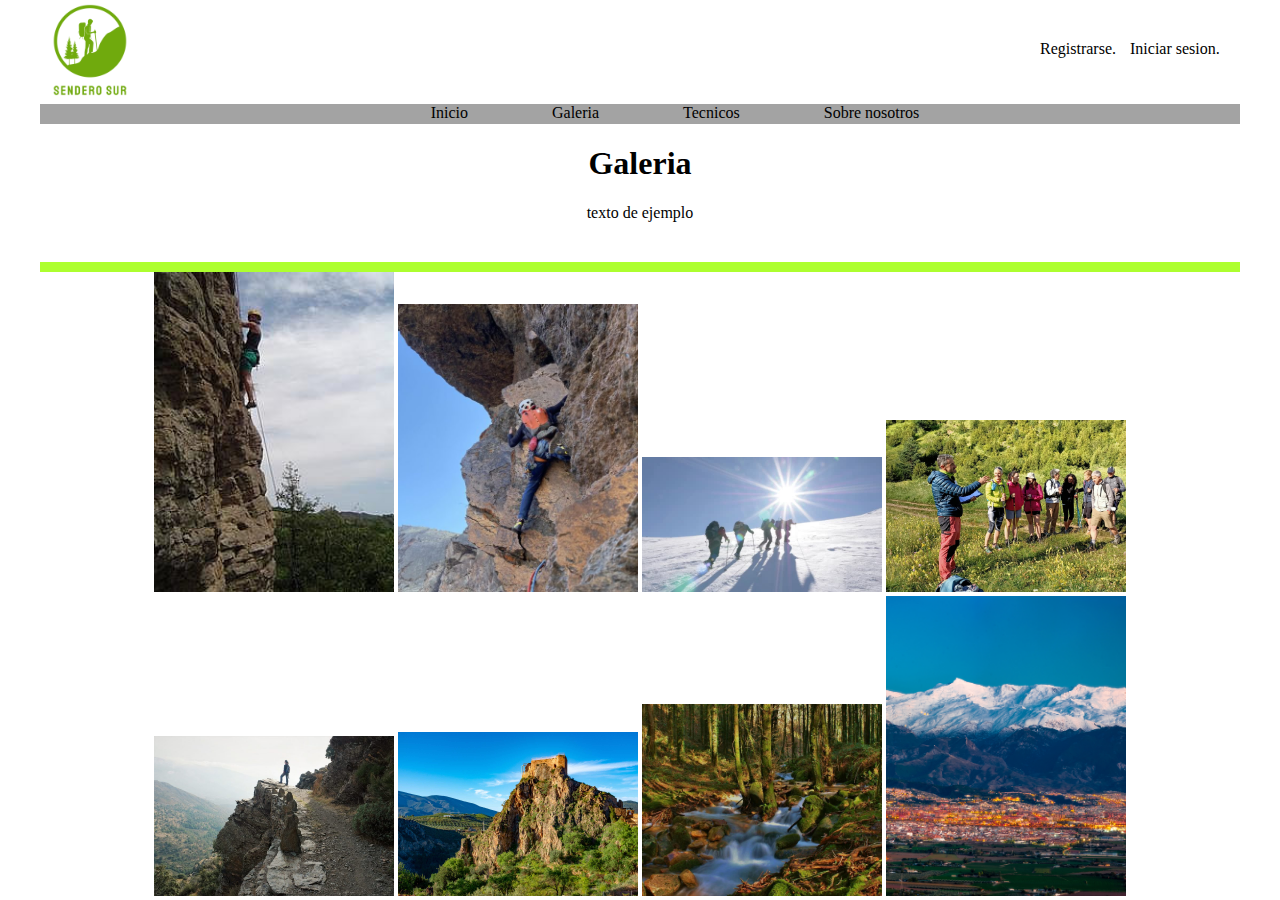
==== Galeria.html @ 6e087006 "web" ====
<!DOCTYPE html>
<html lang="en">

<head>
    <meta charset="UTF-8">
    <meta name="viewport" content="width=device-width, initial-scale=1.0">
    <title>Document</title>
    <style>
        #inicio {
            text-decoration: none;
            padding: 5px;
            margin-left: 70px;
            color: black;
        }

        #inicio:hover {
            background-color: rgb(179, 218, 224);
            color: rgb(26, 78, 190);
        }
        img{
            width: 20%;
            height: 20%;
        }
    </style>
</head>

<body style="width: 1200px; margin: auto;">
    <div>
        <header style="  margin: auto; ">
            <img style=" width: 100px; height: 100px;" src="ImgInicio/Logo.png" alt="Logo de la pagina">
            <div id="registros" style="float: right;  height: 100px; width: 200px;">
                <div style="float: right;  position: absolute; margin-top: 40px; margin-left:90px;">
                    Iniciar sesion.
                </div>
                <div style="float: left;  position: absolute; margin-top: 40px;">
                    Registrarse.
                </div>
            </div>
        </header>

        <nav style="height: 20px; width: 1200px; margin: auto; position:sticky; background-color: rgb(163, 163, 163);">
            <div style="text-align: center;">
                <a id="inicio" href="Inicio.html">Inicio</a>
                <a id="inicio" href="Galeria.html">Galeria</a>
                <a id="inicio" href="Tecnicos.html">Tecnicos</a>
                <a id="inicio" href="#">Sobre nosotros</a>
            </div>
    </div>
    <div style="text-align: center;">
        <h1>Galeria</h1>
        <p>texto de ejemplo</p>
    </div>
    <div style="background-color: greenyellow; width: 1200px; height: 10px; margin-top: 40px;"></div>
    <div style="width: 1200px; text-align: center;">
        <img src="ImgInicio/escalada1.jpg" alt="">
        <img src="ImgInicio/escalada2.jpg" alt="">
        <img src="ImgInicio/imagennieve.jpg" alt="">
        <img src="ImgInicio/imgpersonas.jpeg" alt="">
        <img src="ImgInicio/Ruta1.jpg" alt="">
        <img src="ImgInicio/ruta2.jpg" alt="">
        <img src="ImgInicio/rutario.jpg" alt="">
        <img src="ImgInicio/SierraNevadaBlog1.jpg" alt="">
    </div>
</body>

</html>
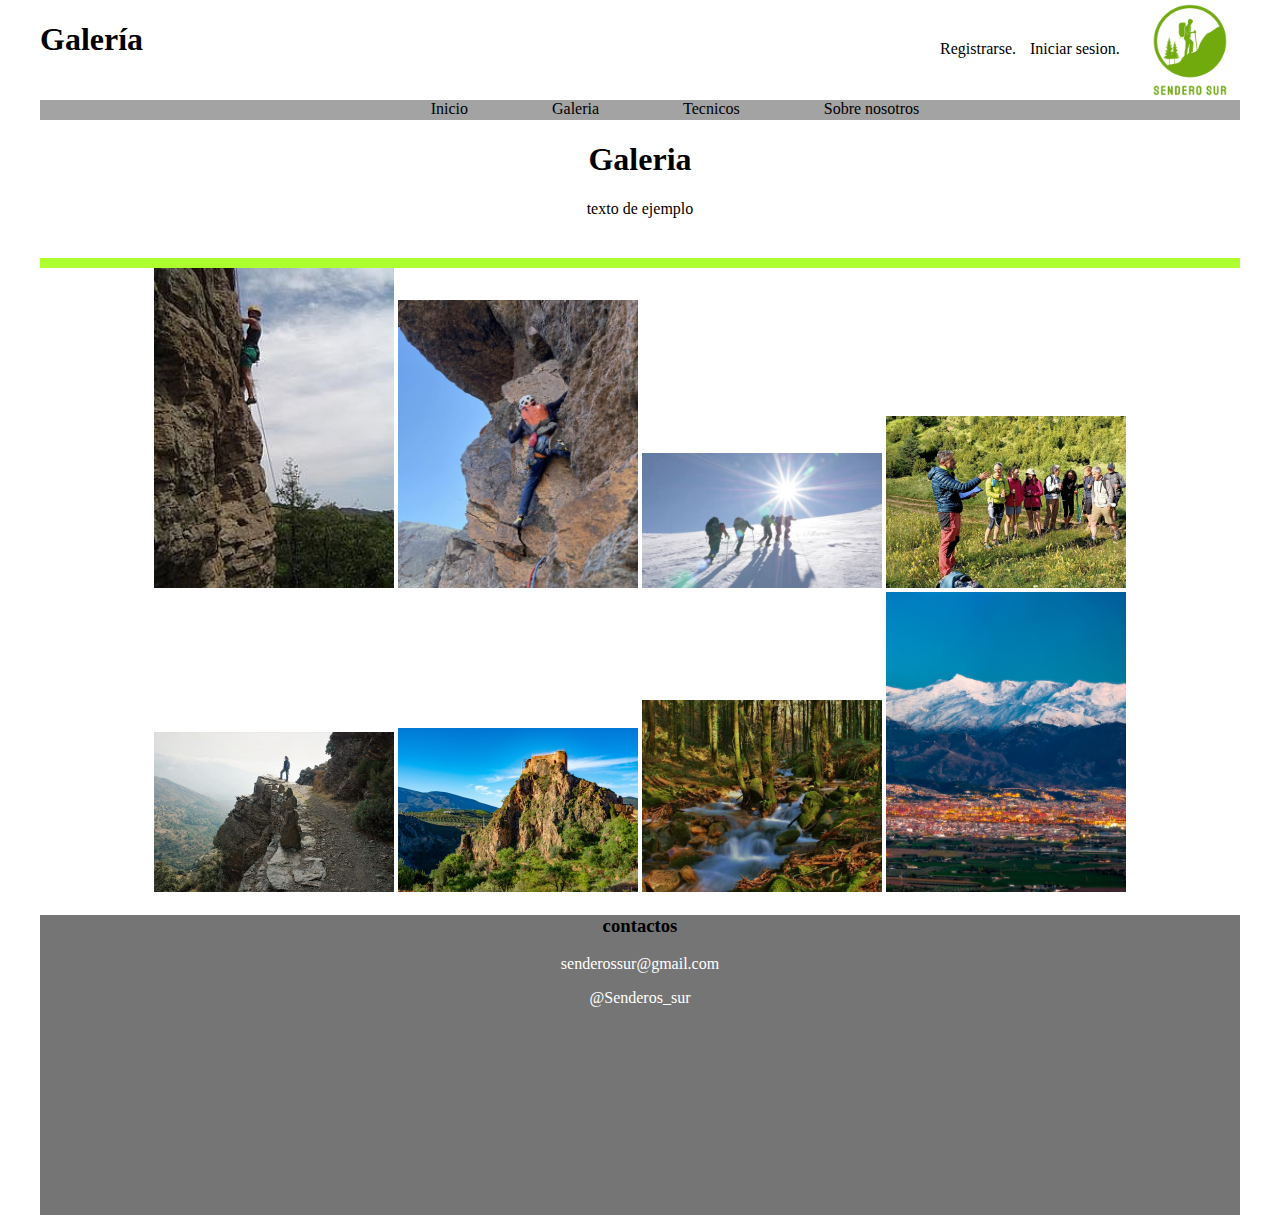
==== commit d6abeb9c: "web" ====
--- a/Galeria.html
+++ b/Galeria.html
@@ -21,13 +21,25 @@
             width: 20%;
             height: 20%;
         }
+        #contactos {
+            text-decoration: none;
+            color: white;
+        }
+
+        #contactos:hover {
+            background-color: rgb(179, 218, 224);
+            color: rgb(26, 78, 190);
+        }
     </style>
 </head>
 
 <body style="width: 1200px; margin: auto;">
     <div>
-        <header style="  margin: auto; ">
-            <img style=" width: 100px; height: 100px;" src="ImgInicio/Logo.png" alt="Logo de la pagina">
+        <header style="  margin: auto; height: 100px;">
+            <img style=" width: 100px; height: 100px; float: right;" src="ImgInicio/Logo.png" alt="Logo de la pagina">
+
+            <h1 style="float: left;">Galería</h1>
+
             <div id="registros" style="float: right;  height: 100px; width: 200px;">
                 <div style="float: right;  position: absolute; margin-top: 40px; margin-left:90px;">
                     Iniciar sesion.
@@ -40,10 +52,10 @@
 
         <nav style="height: 20px; width: 1200px; margin: auto; position:sticky; background-color: rgb(163, 163, 163);">
             <div style="text-align: center;">
-                <a id="inicio" href="Inicio.html">Inicio</a>
+                <a id="inicio" href="Index.html">Inicio</a>
                 <a id="inicio" href="Galeria.html">Galeria</a>
                 <a id="inicio" href="Tecnicos.html">Tecnicos</a>
-                <a id="inicio" href="#">Sobre nosotros</a>
+                <a id="inicio" href="Sobre nosotros.html">Sobre nosotros</a>
             </div>
     </div>
     <div style="text-align: center;">
@@ -61,6 +73,13 @@
         <img src="ImgInicio/rutario.jpg" alt="">
         <img src="ImgInicio/SierraNevadaBlog1.jpg" alt="">
     </div>
+    <div style="background-color: rgb(117, 117, 117); width: 1200px; height: 300px;">
+        <div style="text-align: center;">
+            <h3>contactos</h3>
+            <p><a id="contactos" href="#">senderossur@gmail.com</a></p>
+            <p><a id="contactos" href="#">@Senderos_sur</a></p>
+        </div>
+    </div>
 </body>
 
 </html>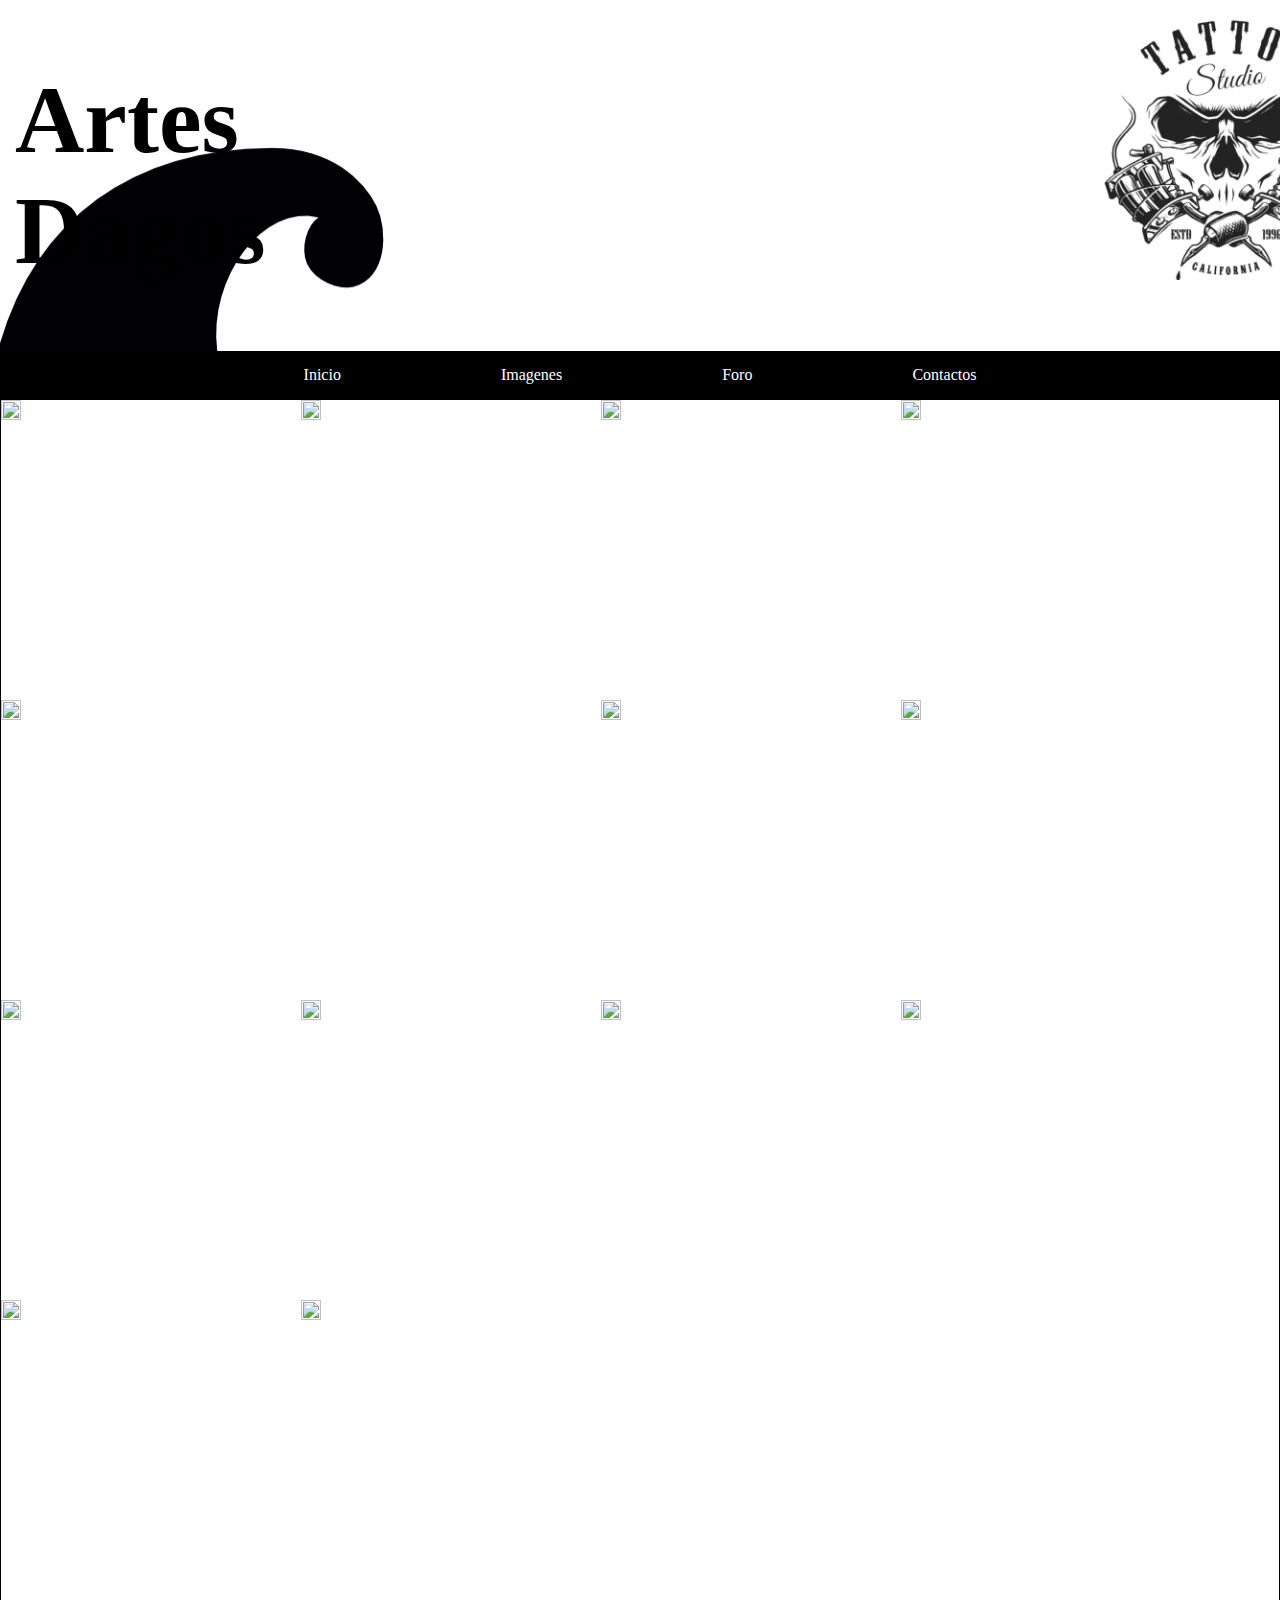
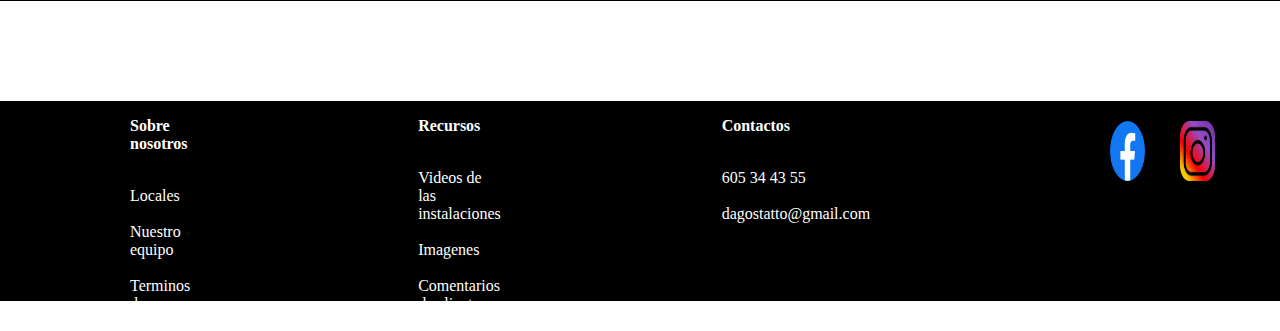
==== commit 86002dbb: "pagina" ====
--- a/Galeria.html
+++ b/Galeria.html
@@ -1,85 +1,88 @@
 <!DOCTYPE html>
 <html lang="en">
-
 <head>
     <meta charset="UTF-8">
     <meta name="viewport" content="width=device-width, initial-scale=1.0">
     <title>Document</title>
-    <style>
-        #inicio {
-            text-decoration: none;
-            padding: 5px;
-            margin-left: 70px;
-            color: black;
-        }
+    <link rel="stylesheet" href="css/estiloGalería.css">
+</head>
+<body>
+    <div id="menu">
+        <header>
+            <h1>Artes Dagos</h1>
+            <div id="registros">
+            </div>
+            <img src="css/imagenes/Logo/logo.png" alt="">
+        </header>
+        <nav>
+            <a href="">Inicio</a>
+            <a href="">Imagenes</a>
+            <a href="">Foro</a>
+            <a href="">Contactos</a>
+        </nav>
+    </div>
 
-        #inicio:hover {
-            background-color: rgb(179, 218, 224);
-            color: rgb(26, 78, 190);
-        }
-        img{
-            width: 20%;
-            height: 20%;
-        }
-        #contactos {
-            text-decoration: none;
-            color: white;
-        }
+    <div id="bloque">
+    </div>
 
-        #contactos:hover {
-            background-color: rgb(179, 218, 224);
-            color: rgb(26, 78, 190);
-        }
-    </style>
-</head>
+    <div id="Galería" class="gridContainer">
+        <img src="https://cdn.domestika.org/c_fit,dpr_auto,f_auto,q_80,t_base_params,w_820/v1648047212/content-items/010/922/720/E0B16BE2-208C-4A99-9451-0421EDFF9979-original.jpeg?1648047212" alt="" id="item1">
+        <img src="https://media.istockphoto.com/id/1189587813/es/vector/espada-con-rosas-boceto-de-tatuaje-ilustraci%C3%B3n-dibujada-a-mano-convertida-en-vector-aislado.jpg?s=612x612&w=0&k=20&c=6cYSuOiQOF3SPHmzosU7K2pGjygzmb1EOsltYpSzY_Q=" alt="" id="item2">
+        <img src="https://i.pinimg.com/originals/58/b4/b2/58b4b21e5801e6d7500d2e0ec3476f01.jpg" alt="" id="item3">
+        <img src="https://i.pinimg.com/736x/8c/c4/e7/8cc4e75bd705f0c743302ca2c6d65d17.jpg" alt="" id="item4">
+        <img src="https://javierlekuona.files.wordpress.com/2013/10/tatto2.jpg" alt="" id="item5">
+        <img src="https://www.shutterstock.com/image-vector/rose-flower-on-white-background-600nw-1450907987.jpg" alt="" id="item6">
+        <img src="https://tatuajes.wiki/wp-content/uploads/dibujos-de-tatuajes-para-hombres-5.jpg" alt="" id="item7">
+        <img src="https://e1.pxfuel.com/desktop-wallpaper/771/244/desktop-wallpaper-easy-tattoos-to-draw-new-cool-and-easy-tattoos-cool-electronic-cool-drawings.jpg" alt="" id="item8">
+        <img src="https://catalogodetatuajesparahombres.com/wp-content/uploads/2017/02/dibujos-de-tatuajes-para-dibujar-a-lapiz.jpg" alt="" id="item9">
+        <img src="https://www.shutterstock.com/image-vector/swallow-bird-doodle-illustration-vector-600nw-2276076451.jpg" alt="" id="item10">
+        <img src="https://i.pinimg.com/564x/2e/b3/ab/2eb3ab2c1ab9af6e56e8533dc5708a17.jpg" alt="" id="item11">
+        <img src="https://us.123rf.com/450wm/rudvi/rudvi1703/rudvi170300049/74900333-tatuajes-g%C3%B3ticos-tatuaje-tribal-de-arte-dibujo-vectorial-de-un-tatuaje-idea-para-dise%C3%B1o.jpg" alt="" id="item12">
+        <img src="https://ih1.redbubble.net/image.5097394433.1485/raf,360x360,075,t,fafafa:ca443f4786.jpg" alt="" id="item13">
+    </div>
 
-<body style="width: 1200px; margin: auto;">
-    <div>
-        <header style="  margin: auto; height: 100px;">
-            <img style=" width: 100px; height: 100px; float: right;" src="ImgInicio/Logo.png" alt="Logo de la pagina">
-
-            <h1 style="float: left;">Galería</h1>
-
-            <div id="registros" style="float: right;  height: 100px; width: 200px;">
-                <div style="float: right;  position: absolute; margin-top: 40px; margin-left:90px;">
-                    Iniciar sesion.
-                </div>
-                <div style="float: left;  position: absolute; margin-top: 40px;">
-                    Registrarse.
-                </div>
-            </div>
-        </header>
-
-        <nav style="height: 20px; width: 1200px; margin: auto; position:sticky; background-color: rgb(163, 163, 163);">
-            <div style="text-align: center;">
-                <a id="inicio" href="Index.html">Inicio</a>
-                <a id="inicio" href="Galeria.html">Galeria</a>
-                <a id="inicio" href="Tecnicos.html">Tecnicos</a>
-                <a id="inicio" href="Sobre nosotros.html">Sobre nosotros</a>
-            </div>
-    </div>
-    <div style="text-align: center;">
-        <h1>Galeria</h1>
-        <p>texto de ejemplo</p>
-    </div>
-    <div style="background-color: greenyellow; width: 1200px; height: 10px; margin-top: 40px;"></div>
-    <div style="width: 1200px; text-align: center;">
-        <img src="ImgInicio/escalada1.jpg" alt="">
-        <img src="ImgInicio/escalada2.jpg" alt="">
-        <img src="ImgInicio/imagennieve.jpg" alt="">
-        <img src="ImgInicio/imgpersonas.jpeg" alt="">
-        <img src="ImgInicio/Ruta1.jpg" alt="">
-        <img src="ImgInicio/ruta2.jpg" alt="">
-        <img src="ImgInicio/rutario.jpg" alt="">
-        <img src="ImgInicio/SierraNevadaBlog1.jpg" alt="">
-    </div>
-    <div style="background-color: rgb(117, 117, 117); width: 1200px; height: 300px;">
-        <div style="text-align: center;">
-            <h3>contactos</h3>
-            <p><a id="contactos" href="#">senderossur@gmail.com</a></p>
-            <p><a id="contactos" href="#">@Senderos_sur</a></p>
+    <footer>
+        <div>
+            <ul style="list-style: none;">
+                <li>
+                    <p><strong>Sobre nosotros</strong></p>
+                </li>
+                <br>
+                <li><a href="">Locales</a></li>
+                <br>
+                <li><a href="">Nuestro equipo</a></li>
+                <br>
+                <li><a href="">Terminos de seguridad</a></li>
+            </ul>
         </div>
-    </div>
+        <div>
+            <ul style="list-style: none;">
+                <li>
+                    <p><strong>Recursos</strong></p>
+                </li>
+                <br>
+                <li><a href="">Videos de las instalaciones</a></li>
+                <br>
+                <li><a href="">Imagenes</a></li>
+                <br>
+                <li><a href="">Comentarios de clientes</a></li>
+            </ul>
+        </div>
+        <div>
+            <ul style="list-style: none;">
+                <li>
+                    <p><strong>Contactos</strong></p>
+                </li>
+                <br>
+                <li>605 34 43 55</li>
+                <br>
+                <li><a href="">dagostatto@gmail.com</a></li>
+            </ul>
+        </div>
+        <div id="contactos">
+            <a href=""><img src="css/imagenes/Contactos/contacto1.png" alt=""></a>
+            <a href=""><img src="css/imagenes/Contactos/contacto2.png" alt=""></a>
+        </div>
+    </footer>
 </body>
-
 </html>--- a/css/estiloGalería.css
+++ b/css/estiloGalería.css
@@ -0,0 +1,104 @@
+body{
+    border: 0px;
+    margin: 0px;
+    padding: 0px;
+    overflow-x: hidden;
+}
+
+header{
+    background-image: url("imagenes/Logo/ocean-wave-shape_icon-icons.com_70662.png");
+    background-repeat:no-repeat;
+    background-position-y: 80px;
+    background-position-x: 0;
+    padding: 0px;
+    border: 0px;
+    display: flex;
+    font-size: 3em;
+    color: black;
+
+}
+
+
+
+header img{
+    width: 300px;
+    height: 300px;
+    margin-left: 90vh;
+    filter: saturate(100%);
+}
+
+header h1{
+    filter:brightness(2);
+    margin-left: 15px;
+}
+
+nav{
+    display: flex;
+    justify-content:center;
+    background: black;
+    
+}
+
+nav a{
+    color: rgb(255, 255, 255);
+    text-decoration: none;
+    padding: 15px;
+    padding-left: 80px;
+    padding-right: 80px;
+    background-color: black;
+    transition: background-color 1s linear;
+
+}
+
+.gridContainer{
+    display: grid;
+    grid-template-columns: repeat(4, 300px) ;
+    grid-area: 100px;
+    grid-template-rows: repeat(4, 300px);
+    border: 1px solid black;
+}
+
+#item2{
+    grid-row: span 2;
+}
+
+#Galería img{
+    width:fit-content;
+    height:fit-content;
+}
+
+nav a:hover{
+    background-color: white;
+    color: black;
+}
+
+footer{
+    display: flex;
+    height: 200px;
+    justify-content: center;
+    margin-top: 100px;
+    background: black;
+}
+
+footer div{
+    color: white;
+    margin-left: 10vh;
+    margin-right: 10vh;
+}
+
+a{
+    text-decoration: none;
+    color: white;
+}
+
+#contactos{
+    display: flex;
+    justify-content: flex-start;
+}
+
+#contactos img{
+    margin-left: 60px;
+    margin-top: 20px;
+    width: 50%;
+    height: 30%;
+}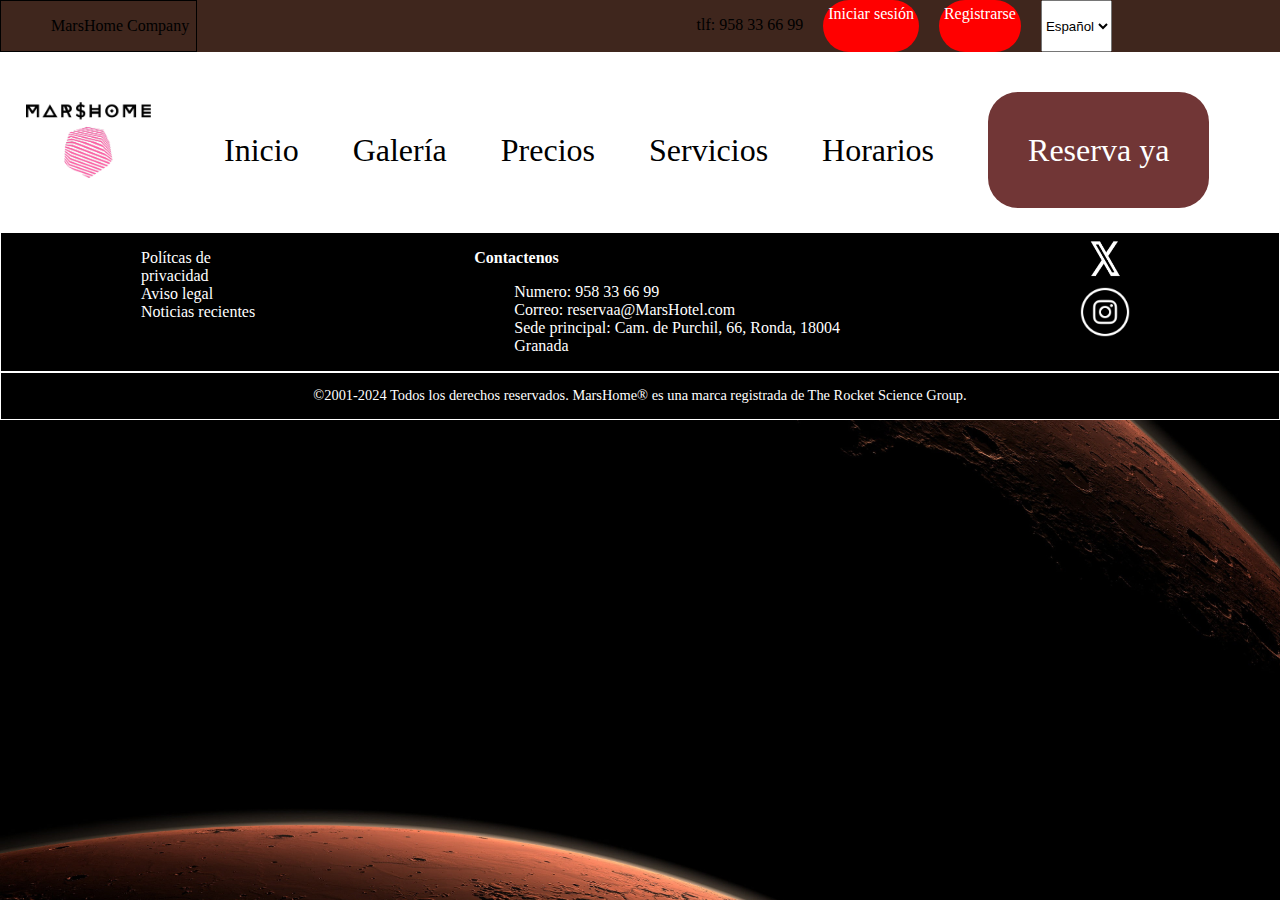
==== commit ff30fdd1: "pag web" ====
--- a/Galeria.html
+++ b/Galeria.html
@@ -4,84 +4,67 @@
     <meta charset="UTF-8">
     <meta name="viewport" content="width=device-width, initial-scale=1.0">
     <title>Document</title>
-    <link rel="stylesheet" href="css/estiloGalería.css">
+    <link rel="stylesheet" href="css/galeria.css">
 </head>
 <body>
-    <div id="menu">
-        <header>
-            <h1>Artes Dagos</h1>
-            <div id="registros">
+    <header>
+        <div id="upper" style="display: flex;">
+            <div style="width: 200px; border: 1px black solid;">
+                <p style="margin-left: 50px; ">MarsHome Company</p>
             </div>
-            <img src="css/imagenes/Logo/logo.png" alt="">
-        </header>
-        <nav>
-            <a href="">Inicio</a>
-            <a href="">Imagenes</a>
-            <a href="">Foro</a>
-            <a href="">Contactos</a>
-        </nav>
-    </div>
+            <div id="registro" style="width: 600px;">
+                <p>tlf: 958 33 66 99</p>
+                <a href="" style="background-color: red; color: white; border-radius: 50px; padding: 5px; text-decoration: none;">Iniciar sesión</a>
+                <a href="" style="background-color: red; color: white; border-radius: 50px; padding: 5px; text-decoration: none;">Registrarse</a>
+                <select id="laguaje" name="laguaje">
+                    <option value="Spanish">Español</option>
+                    <option value="English">Inglés</option>
+                    <option value="Francais">Francés</option>
+                    <option value="Klingon">Klingon</option>
+                </select>
+            </div>
+        </div>
+        <div style="display: flex;">
+            <div>
+                <img src="css/imagenes/Index/Logo.PNG" alt="">
+            </div>
+            <div id="menu">
+                <a href="Index.html">Inicio</a>
+                <a href="Galeria.html">Galería</a>
+                <a href="Precios.html">Precios</a>
+                <a href="Servicios.html">Servicios</a>
+                <a href="Horarios.html">Horarios</a>
+                <a href="reservar.html" id="reserva">Reserva ya</a>
+            </div>
+        </div>
+    </header>
 
-    <div id="bloque">
-    </div>
-
-    <div id="Galería" class="gridContainer">
-        <img src="https://cdn.domestika.org/c_fit,dpr_auto,f_auto,q_80,t_base_params,w_820/v1648047212/content-items/010/922/720/E0B16BE2-208C-4A99-9451-0421EDFF9979-original.jpeg?1648047212" alt="" id="item1">
-        <img src="https://media.istockphoto.com/id/1189587813/es/vector/espada-con-rosas-boceto-de-tatuaje-ilustraci%C3%B3n-dibujada-a-mano-convertida-en-vector-aislado.jpg?s=612x612&w=0&k=20&c=6cYSuOiQOF3SPHmzosU7K2pGjygzmb1EOsltYpSzY_Q=" alt="" id="item2">
-        <img src="https://i.pinimg.com/originals/58/b4/b2/58b4b21e5801e6d7500d2e0ec3476f01.jpg" alt="" id="item3">
-        <img src="https://i.pinimg.com/736x/8c/c4/e7/8cc4e75bd705f0c743302ca2c6d65d17.jpg" alt="" id="item4">
-        <img src="https://javierlekuona.files.wordpress.com/2013/10/tatto2.jpg" alt="" id="item5">
-        <img src="https://www.shutterstock.com/image-vector/rose-flower-on-white-background-600nw-1450907987.jpg" alt="" id="item6">
-        <img src="https://tatuajes.wiki/wp-content/uploads/dibujos-de-tatuajes-para-hombres-5.jpg" alt="" id="item7">
-        <img src="https://e1.pxfuel.com/desktop-wallpaper/771/244/desktop-wallpaper-easy-tattoos-to-draw-new-cool-and-easy-tattoos-cool-electronic-cool-drawings.jpg" alt="" id="item8">
-        <img src="https://catalogodetatuajesparahombres.com/wp-content/uploads/2017/02/dibujos-de-tatuajes-para-dibujar-a-lapiz.jpg" alt="" id="item9">
-        <img src="https://www.shutterstock.com/image-vector/swallow-bird-doodle-illustration-vector-600nw-2276076451.jpg" alt="" id="item10">
-        <img src="https://i.pinimg.com/564x/2e/b3/ab/2eb3ab2c1ab9af6e56e8533dc5708a17.jpg" alt="" id="item11">
-        <img src="https://us.123rf.com/450wm/rudvi/rudvi1703/rudvi170300049/74900333-tatuajes-g%C3%B3ticos-tatuaje-tribal-de-arte-dibujo-vectorial-de-un-tatuaje-idea-para-dise%C3%B1o.jpg" alt="" id="item12">
-        <img src="https://ih1.redbubble.net/image.5097394433.1485/raf,360x360,075,t,fafafa:ca443f4786.jpg" alt="" id="item13">
-    </div>
-
-    <footer>
-        <div>
-            <ul style="list-style: none;">
-                <li>
-                    <p><strong>Sobre nosotros</strong></p>
-                </li>
-                <br>
-                <li><a href="">Locales</a></li>
-                <br>
-                <li><a href="">Nuestro equipo</a></li>
-                <br>
-                <li><a href="">Terminos de seguridad</a></li>
-            </ul>
+    <footer style="justify-content: center;">
+        <div id="footerInfo" style="border: 1px solid white;">
+            <div>
+                <ul style="list-style: none;">
+                    <li><a href="" style="color: white; text-decoration: none;">Polítcas de privacidad</a></li>
+                    <li><a href="" style="color: white; text-decoration: none;">Aviso legal</a></li>
+                    <li><a href="" style="color: white; text-decoration: none;">Noticias recientes</a></li>
+                </ul>
+            </div>
+            <div>
+                <p><strong>Contactenos</strong></p>
+                <ul style="list-style: none;">
+                    <li>Numero: 958 33 66 99</li>
+                    <li>Correo: reservaa@MarsHotel.com</li>
+                    <li>Sede principal: Cam. de Purchil, 66, Ronda, 18004 Granada</li>
+                </ul>
+            </div>
+            <div id="contactos">
+                <img src="css/imagenes/Fondo/twitter.jpg" alt="">
+                <img src="css/imagenes/Fondo/insta.png" alt="">
+            </div>
         </div>
-        <div>
-            <ul style="list-style: none;">
-                <li>
-                    <p><strong>Recursos</strong></p>
-                </li>
-                <br>
-                <li><a href="">Videos de las instalaciones</a></li>
-                <br>
-                <li><a href="">Imagenes</a></li>
-                <br>
-                <li><a href="">Comentarios de clientes</a></li>
-            </ul>
-        </div>
-        <div>
-            <ul style="list-style: none;">
-                <li>
-                    <p><strong>Contactos</strong></p>
-                </li>
-                <br>
-                <li>605 34 43 55</li>
-                <br>
-                <li><a href="">dagostatto@gmail.com</a></li>
-            </ul>
-        </div>
-        <div id="contactos">
-            <a href=""><img src="css/imagenes/Contactos/contacto1.png" alt=""></a>
-            <a href=""><img src="css/imagenes/Contactos/contacto2.png" alt=""></a>
+        <div style="border: 1px solid white; justify-content: center; text-align: center;">
+            <p style="color: white; font-size: 0.9em;">
+                ©2001-2024 Todos los derechos reservados.
+                MarsHome® es una marca registrada de The Rocket Science Group.</p>
         </div>
     </footer>
 </body>
--- a/css/galeria.css
+++ b/css/galeria.css
@@ -0,0 +1,71 @@
+body {
+    background-image: url(imagenes/Fondo/Fondo.jpg);
+    background-size: cover;
+    margin: 0;
+    padding: 0;
+}
+
+header {
+    background-color: white;
+}
+
+#upper{
+    background-color: rgb(63, 38, 29);
+}
+
+#registro {
+    display: flex;
+    margin-left: 500px;
+}
+
+#registro *{
+    margin-right: 20px;
+}
+
+header #menu {
+    padding-top: 80px;
+}
+
+header #menu a {
+    text-decoration: none;
+    color: black;
+    margin-left: 50px;
+    font-size: 2em;
+    padding-top: 80px;
+}
+
+header #menu a:hover {
+    padding-bottom: 49px;
+    border-bottom: 15px solid black;
+}
+
+header #menu #reserva {
+    padding: 40px;
+    background-color: rgb(113, 54, 54);
+    color: white;
+    border-radius: 30px;
+}
+
+header #menu #reserva:hover{
+    background-color: rgb(52, 25, 25);
+}
+
+footer {
+    background-color: black;
+}
+
+footer #contactos img {
+    width: 50px;
+    height: 50px;
+}
+
+footer #footerInfo {
+    justify-content: center;
+    display: flex;
+}
+
+footer #footerInfo div {
+    margin-left: 100px;
+    margin-right: 100px;
+    color: white;
+}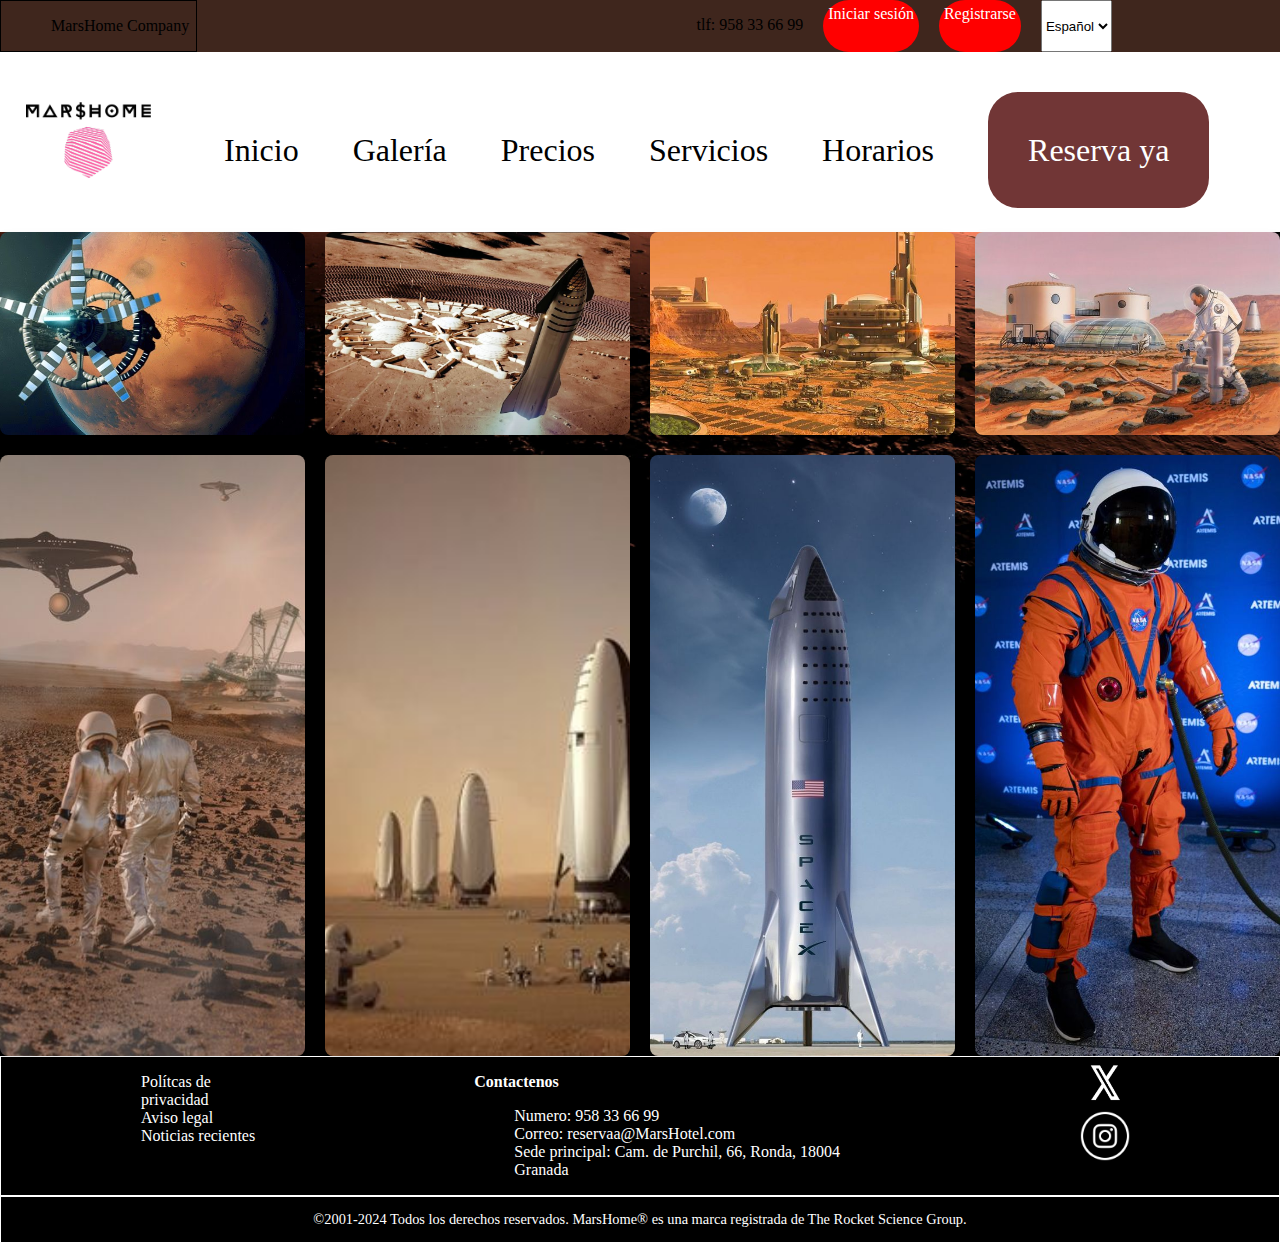
==== commit 5c0155be: "web" ====
--- a/Galeria.html
+++ b/Galeria.html
@@ -1,11 +1,13 @@
 <!DOCTYPE html>
 <html lang="en">
+
 <head>
     <meta charset="UTF-8">
     <meta name="viewport" content="width=device-width, initial-scale=1.0">
     <title>Document</title>
     <link rel="stylesheet" href="css/galeria.css">
 </head>
+
 <body>
     <header>
         <div id="upper" style="display: flex;">
@@ -14,8 +16,11 @@
             </div>
             <div id="registro" style="width: 600px;">
                 <p>tlf: 958 33 66 99</p>
-                <a href="" style="background-color: red; color: white; border-radius: 50px; padding: 5px; text-decoration: none;">Iniciar sesión</a>
-                <a href="" style="background-color: red; color: white; border-radius: 50px; padding: 5px; text-decoration: none;">Registrarse</a>
+                <a href=""
+                    style="background-color: red; color: white; border-radius: 50px; padding: 5px; text-decoration: none;">Iniciar
+                    sesión</a>
+                <a href=""
+                    style="background-color: red; color: white; border-radius: 50px; padding: 5px; text-decoration: none;">Registrarse</a>
                 <select id="laguaje" name="laguaje">
                     <option value="Spanish">Español</option>
                     <option value="English">Inglés</option>
@@ -38,6 +43,17 @@
             </div>
         </div>
     </header>
+
+    <div class="gallery">
+        <img src="css/imagenes/galeria/imagen1.jpg" alt="Imagen 1">
+        <img src="css/imagenes/galeria/imagen2.jpg" alt="Imagen 2">
+        <img src="css/imagenes/galeria/imagen3.jpg" alt="Imagen 3">
+        <img src="css/imagenes/galeria/imagen4.jpg" alt="Imagen 4">
+        <img src="css/imagenes/galeria/imagen5.jpg" alt="Imagen 5">
+        <img src="css/imagenes/galeria/imagen6.jpg" alt="Imagen 6">
+        <img src="css/imagenes/galeria/imagen7.jpg" alt="Imagen 7">
+        <img src="css/imagenes/galeria/imagen8.jpg" alt="Imagen 8">
+    </div>
 
     <footer style="justify-content: center;">
         <div id="footerInfo" style="border: 1px solid white;">
@@ -68,4 +84,5 @@
         </div>
     </footer>
 </body>
+
 </html>--- a/css/galeria.css
+++ b/css/galeria.css
@@ -24,6 +24,25 @@
 
 header #menu {
     padding-top: 80px;
+}
+
+.gallery {
+    display: grid;
+    grid-template-columns: repeat(auto-fit, minmax(250px, 1fr));
+    gap: 20px;
+}
+
+.gallery img {
+    width: 100%;
+    height: 100%;
+    object-fit: cover;
+    border-radius: 8px;
+    box-shadow: 0 4px 8px rgba(0, 0, 0, 0.1);
+    transition: transform 0.3s ease;
+}
+
+.gallery img:hover {
+    transform: scale(1.05);
 }
 
 header #menu a {
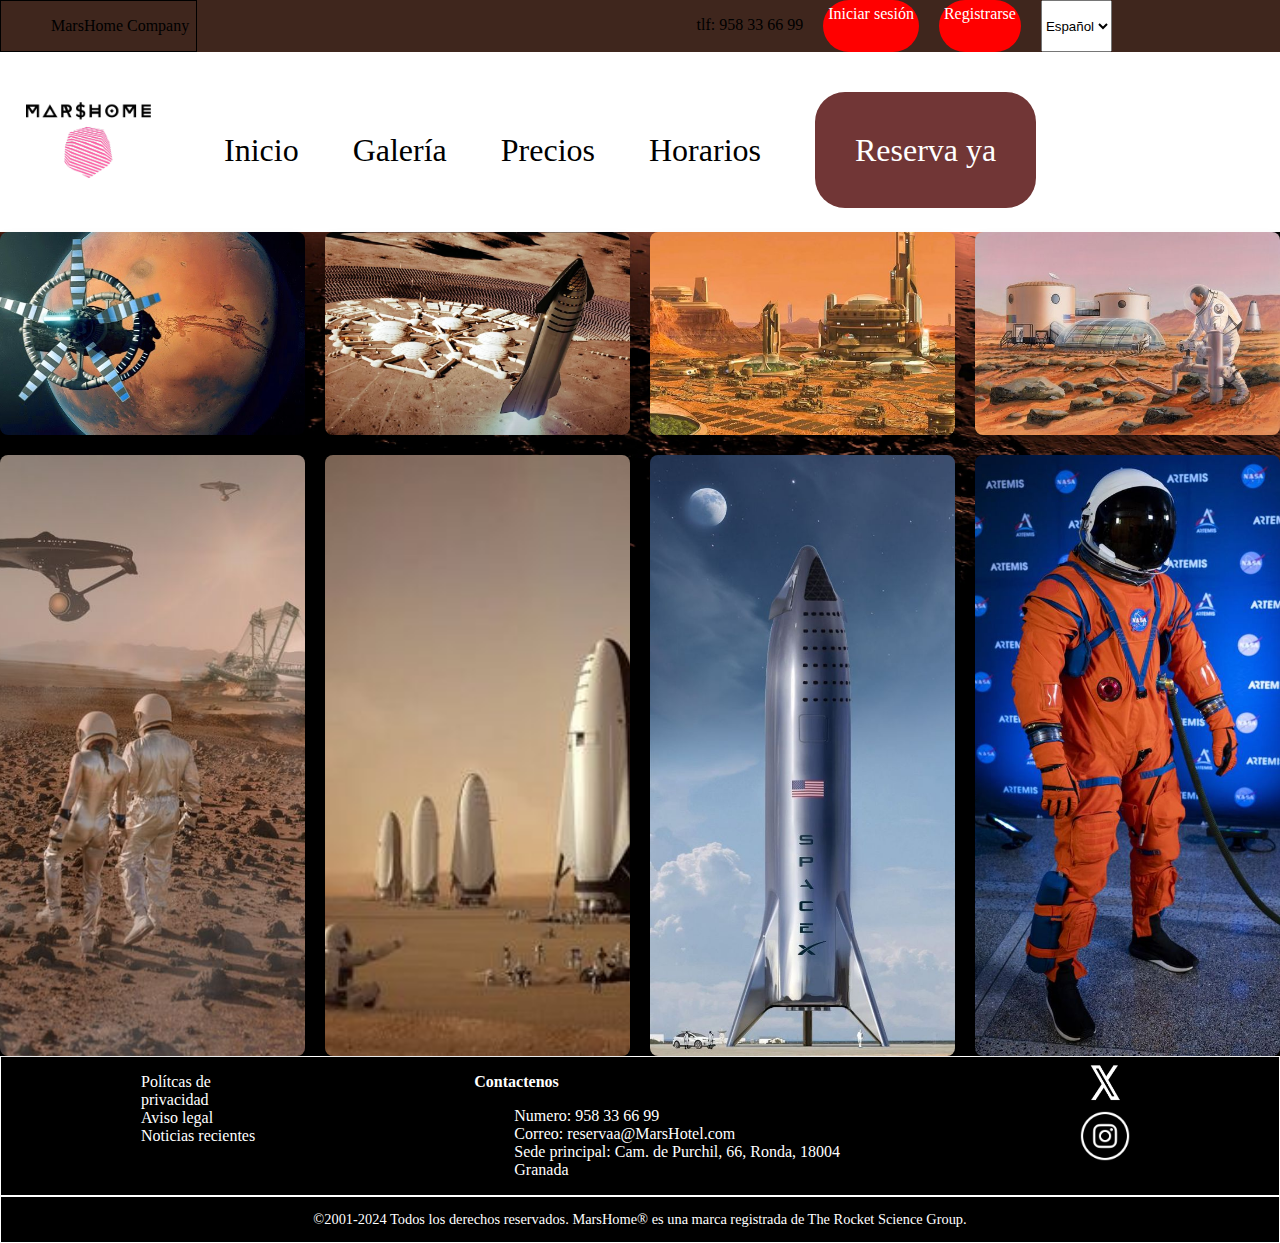
==== commit 5ee37210: "web" ====
--- a/Galeria.html
+++ b/Galeria.html
@@ -37,7 +37,6 @@
                 <a href="Index.html">Inicio</a>
                 <a href="Galeria.html">Galería</a>
                 <a href="Precios.html">Precios</a>
-                <a href="Servicios.html">Servicios</a>
                 <a href="Horarios.html">Horarios</a>
                 <a href="reservar.html" id="reserva">Reserva ya</a>
             </div>
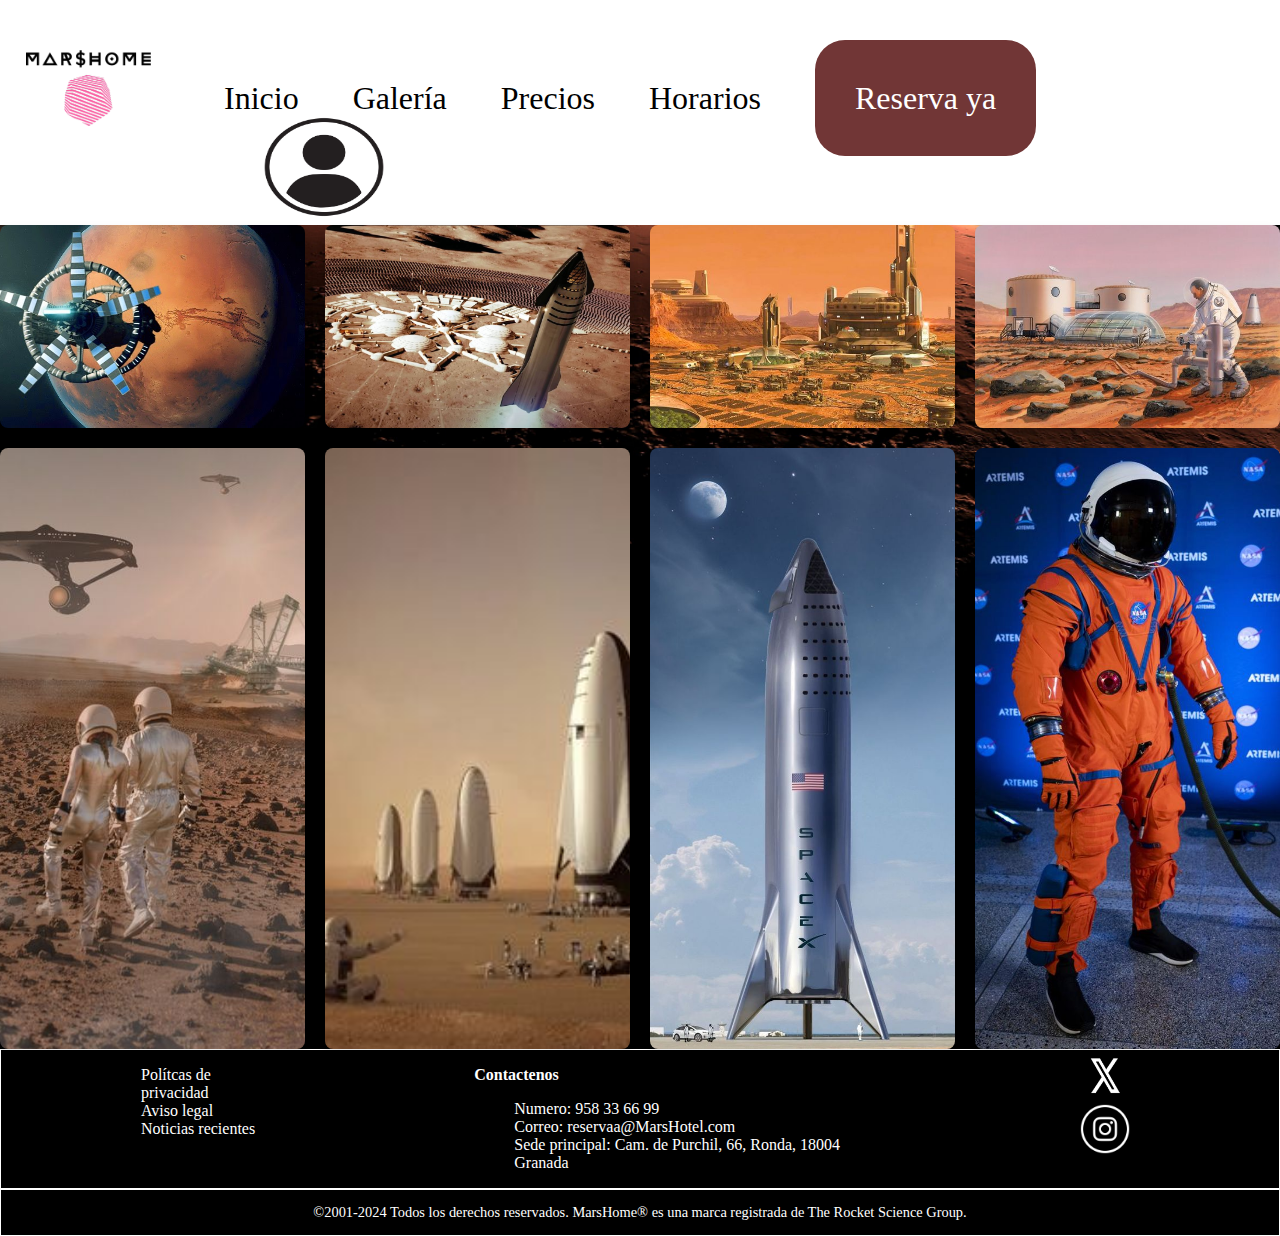
==== commit 0995a40f: "ejercicio" ====
--- a/Galeria.html
+++ b/Galeria.html
@@ -10,35 +10,17 @@
 
 <body>
     <header>
-        <div id="upper" style="display: flex;">
-            <div style="width: 200px; border: 1px black solid;">
-                <p style="margin-left: 50px; ">MarsHome Company</p>
-            </div>
-            <div id="registro" style="width: 600px;">
-                <p>tlf: 958 33 66 99</p>
-                <a href=""
-                    style="background-color: red; color: white; border-radius: 50px; padding: 5px; text-decoration: none;">Iniciar
-                    sesión</a>
-                <a href=""
-                    style="background-color: red; color: white; border-radius: 50px; padding: 5px; text-decoration: none;">Registrarse</a>
-                <select id="laguaje" name="laguaje">
-                    <option value="Spanish">Español</option>
-                    <option value="English">Inglés</option>
-                    <option value="Francais">Francés</option>
-                    <option value="Klingon">Klingon</option>
-                </select>
-            </div>
-        </div>
         <div style="display: flex;">
             <div>
                 <img src="css/imagenes/Index/Logo.PNG" alt="">
             </div>
             <div id="menu">
-                <a href="Index.html">Inicio</a>
-                <a href="Galeria.html">Galería</a>
-                <a href="Precios.html">Precios</a>
-                <a href="Horarios.html">Horarios</a>
+                <a class="hoverYes" href="Index.html">Inicio</a>
+                <a class="hoverYes" href="Galeria.html">Galería</a>
+                <a class="hoverYes" href="Precios.html">Precios</a>
+                <a class="hoverYes" href="Horarios.html">Horarios</a>
                 <a href="reservar.html" id="reserva">Reserva ya</a>
+                <a href="usuario.html"><img src="css/imagenes/Index/usuario.png" alt="" style="width:200px; height:100px ;"></a>
             </div>
         </div>
     </header>
